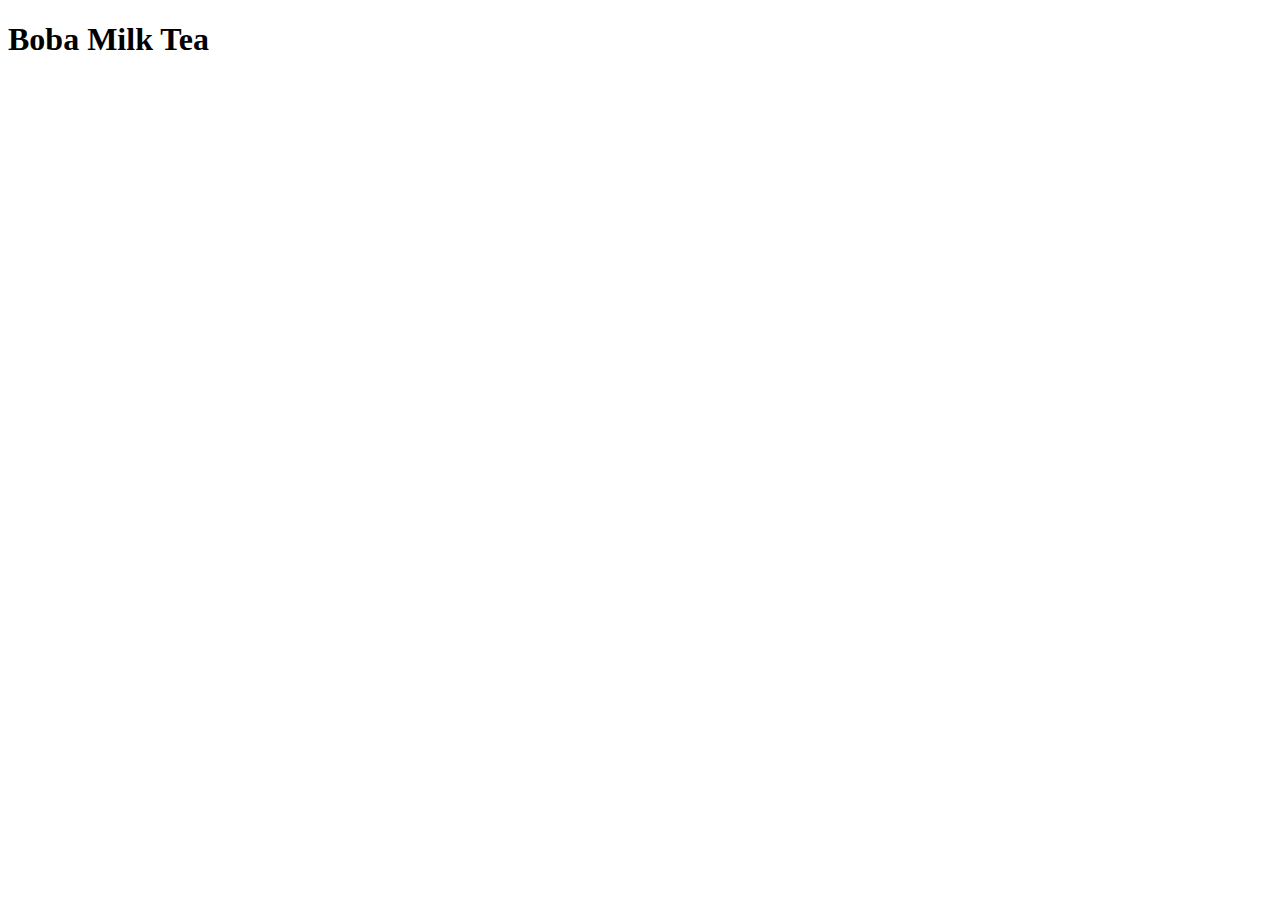
==== recipes/boba-milk-tea.html @ 52df1377 "Add Boba Milk Tea recipe basic recipe page" ====
<!DOCTYPE html>
<html lang="en">
<head>
    <meta charset="UTF-8">
    <meta http-equiv="X-UA-Compatible" content="IE=edge">
    <meta name="viewport" content="width=device-width, initial-scale=1.0">
    <title>Boba Milk Tea</title>
</head>
<body>
    <h1>Boba Milk Tea</h1>
</body>
</html>
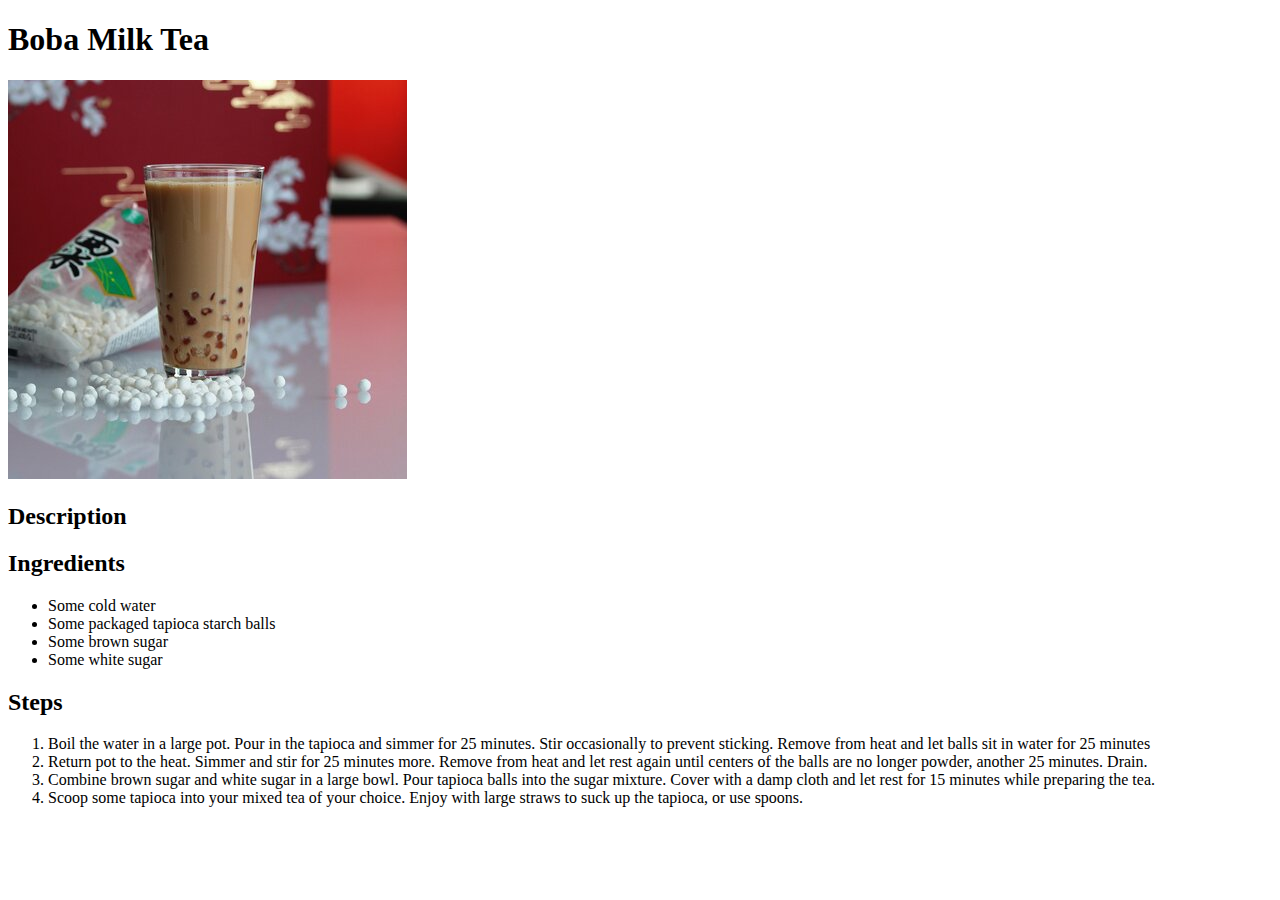
==== commit afde72fb: "Add all details in the boba milk tea recipe page" ====
--- a/recipes/boba-milk-tea.html
+++ b/recipes/boba-milk-tea.html
@@ -8,5 +8,22 @@
 </head>
 <body>
     <h1>Boba Milk Tea</h1>
+    <img src="../images/boba-milk-tea-image.jpeg" alt="Boba Milk Tea">
+    <h2>Description</h2>
+    <p><Boba tea, or bubble tea, is a popular drink that originated from Taiwan. We will be following instructions on how to make some delicious boba./p>
+    <h2>Ingredients</h2>
+    <ul>
+        <li>Some cold water</li>
+        <li>Some packaged tapioca starch balls</li>
+        <li>Some brown sugar</li>
+        <li>Some white sugar</li>
+    </ul>
+    <h2>Steps</h2>
+    <ol>
+        <li>Boil the water in a large pot. Pour in the tapioca and simmer for 25 minutes. Stir occasionally to prevent sticking. Remove from heat and let balls sit in water for 25 minutes</li>
+        <li>Return pot to the heat. Simmer and stir for 25 minutes more. Remove from heat and let rest again until centers of the balls are no longer powder, another 25 minutes. Drain.</li>
+        <li>Combine brown sugar and white sugar in a large bowl. Pour tapioca balls into the sugar mixture. Cover with a damp cloth and let rest for 15 minutes while preparing the tea.</li>
+        <li>Scoop some tapioca into your mixed tea of your choice. Enjoy with large straws to suck up the tapioca, or use spoons.</li>
+    </ol>
 </body>
 </html>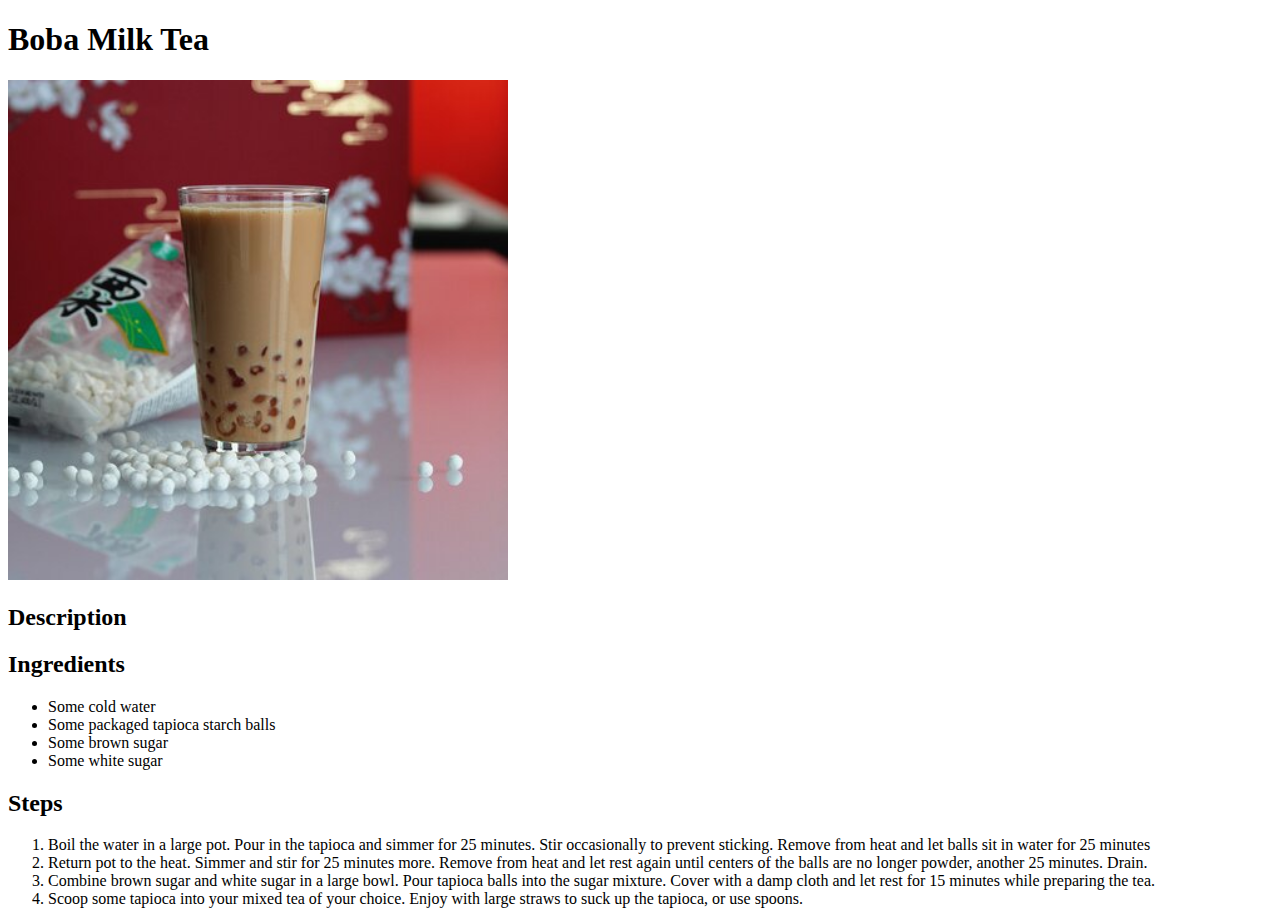
==== commit 4a894d3f: "Add in recipe details for Scrambled Eggs" ====
--- a/recipes/boba-milk-tea.html
+++ b/recipes/boba-milk-tea.html
@@ -8,7 +8,7 @@
 </head>
 <body>
     <h1>Boba Milk Tea</h1>
-    <img src="../images/boba-milk-tea-image.jpeg" alt="Boba Milk Tea">
+    <img src="../images/boba-milk-tea-image.jpeg" alt="Boba Milk Tea" width="500px">
     <h2>Description</h2>
     <p><Boba tea, or bubble tea, is a popular drink that originated from Taiwan. We will be following instructions on how to make some delicious boba./p>
     <h2>Ingredients</h2>
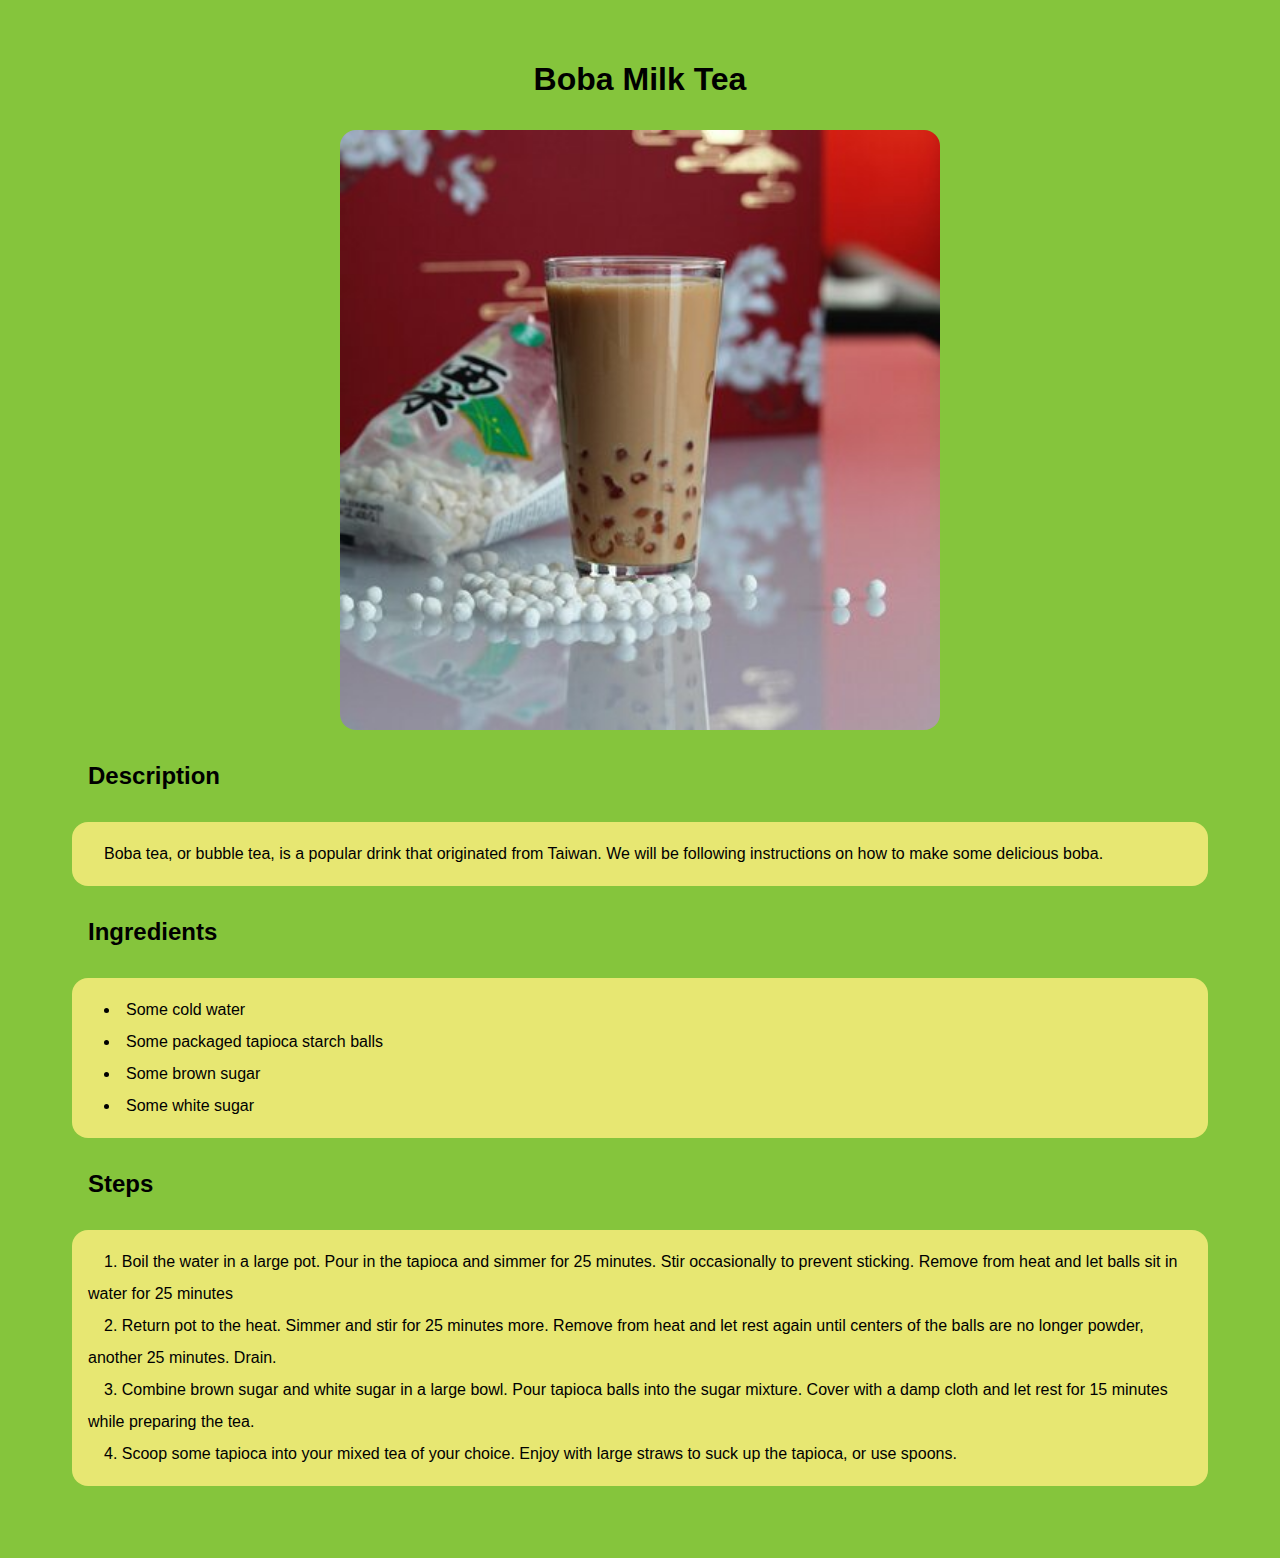
==== commit 73758bff: "Add styles in the recipe pages" ====
--- a/recipes/boba-milk-tea.html
+++ b/recipes/boba-milk-tea.html
@@ -5,12 +5,13 @@
     <meta http-equiv="X-UA-Compatible" content="IE=edge">
     <meta name="viewport" content="width=device-width, initial-scale=1.0">
     <title>Boba Milk Tea</title>
+    <link rel="stylesheet" href="../styles.css">
 </head>
 <body>
     <h1>Boba Milk Tea</h1>
     <img src="../images/boba-milk-tea-image.jpeg" alt="Boba Milk Tea" width="500px">
     <h2>Description</h2>
-    <p><Boba tea, or bubble tea, is a popular drink that originated from Taiwan. We will be following instructions on how to make some delicious boba./p>
+    <p>Boba tea, or bubble tea, is a popular drink that originated from Taiwan. We will be following instructions on how to make some delicious boba.</p>
     <h2>Ingredients</h2>
     <ul>
         <li>Some cold water</li>
--- a/styles.css
+++ b/styles.css
@@ -0,0 +1,36 @@
+body {
+    background-color: rgb(133, 197, 60);
+    height: auto;
+    font-family: Arial, Helvetica, sans-serif;
+    padding: 2em;
+}
+
+h1 {
+    text-align: center;
+}
+
+h2 {
+    text-indent: 2em; 
+}
+
+p,ul,ol {
+    background-color: rgb(231, 231, 114);
+    line-height: 2.0;
+    text-indent: 1em;
+    margin: 2em;
+    padding: 1em;
+    border-radius: 1em;
+}
+
+img {
+    margin: 2em;
+    border-radius: 1em;
+    display: block;
+    margin-left: auto;
+    margin-right: auto;
+    width: 50%;
+}
+
+li {
+    list-style-position: inside;
+}